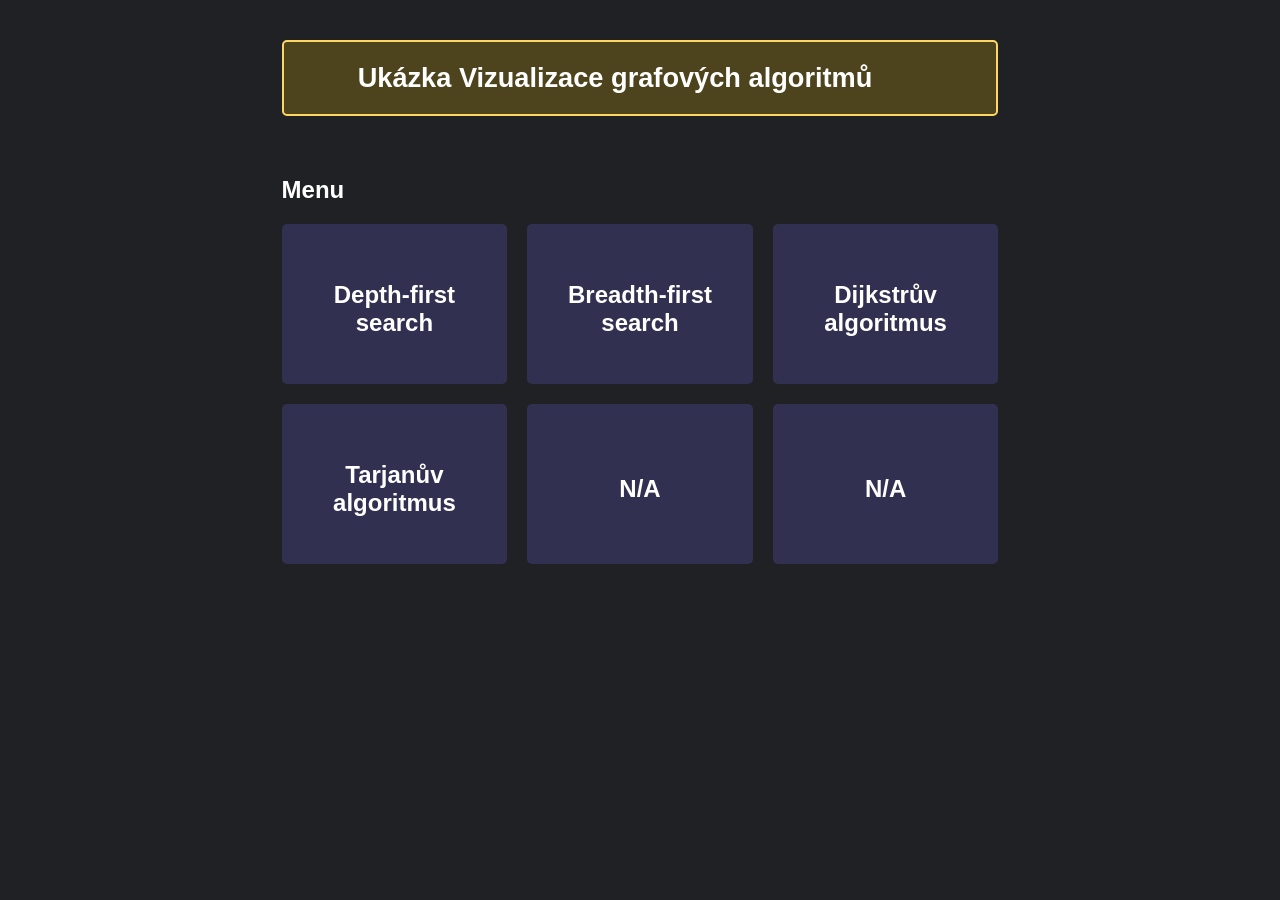
==== data/index.html @ fa5cc8e4 "Přidává Tarjanův algoritmus." ====
<!DOCTYPE html>
<html lang="en">
<head>
    <meta charset="utf-8">
    <title></title>
    <link rel="stylesheet" href="./assets/css/style.css">
    <link rel="stylesheet" href="./assets/css/mermaid.min.css">

    
    <script src="./assets/js/animation.js" defer></script>
    <script src="./assets/js/setup.js"></script>
    <script src="./assets/js/adjacency-list.js" defer></script>
    <script src="./assets/js/breadth-first-search-variant.js" defer></script>
    <script src="./assets/js/depth-first-search-variant.js" defer></script>
    <script src="./assets/js/dijkstra.js" defer></script>
    <script src="./assets/js/tarjan-algorithm.js" defer></script>
    <script src="./assets/js/canvas.js" defer></script>
    <script src="./assets/js/save-load-instance.js" defer></script>
    <script src="./assets/js/vis.js" defer></script>
    <script src="./assets/js/grid.js" defer></script>
    
    <script src="./lib/vis-network.min.js"></script>
    <script src="./lib/easeljs-NEXT.js"></script>
    <script src="./lib/gridjs.umd.js"></script>

</head>

<body onload = init();>
<div class = "header">
</div>

<div class="current-menu">
    <div class="details" style="width: 100%">
        <h2 style="text-align: center">Ukázka Vizualizace grafových algoritmů </h2>
    </div>
</div>

<div class="container">
    <div class="menu-container">
        
        <div class="navigation-container">
            <a><img src="assets/images/go-back-arrow.png" alt="Back to menu" style="width:42px;height:42px; margin-top: 15px; " id="back" class="back"></a>
            <a><img src="assets/images/load.png" alt="Load a graph from file" style="width:50px;height:50px; margin-top: 11px; float: right;" id="load" class="load"></a>
            <a><img src="assets/images/save.png" alt="Save this graph" style="width:42px;height:42px; margin-top: 15px; float: right; " id="save" class="save"></a>
        </div>
        <input type="file" id="file" accept=".json">
        <div id=result></div>
        <div class="menu-cards-container">
            <h2>Menu</h2>
            <ul class="menu-cards">
                <button class="menuOption" id="menuOption0">

                    <h2>Depth-first search</h2>

                </button>
                <button class="menuOption" id="menuOption1">

                    <h2>Breadth-first search</h2>

                </button>
                <button class="menuOption" id="menuOption2">

                    <h2>Dijkstrův algoritmus</h2>

                </button>
            </ul>
            <ul class="menu-cards">
                <button class="menuOption" id="menuOption3">

                    <h2>Tarjanův algoritmus</h2>

                </button>
                <button class="menuOption" id="menuOption4">

                    <h2>N/A</h2>

                </button>
                <button class="menuOption" id="menuOption5">

                    <h2>N/A</h2>

                </button>
            </ul>
        </div>
        <div id="map">
            <div class = canvas-container-hidden id="canvas-container0">
                <div class = canvas-container-row>
                    <div style = "float:left">
                        <div class="menu">
                            <div class="menu-tools">
                                <input type="image" style="z-index:2;  top:10%; left:10%" src="./assets/images/node.png" onclick="addNodeBtnClicked()"/>
                                <input type="image" style="z-index:2;  top:10%; left:10%" src="./assets/images/addedge.png" onclick="addEdgeBtnClicked()"/>
                                <input type="image" style="margin-left: 30px" src="./assets/images/removenode.png" onclick="removeNodeBtnClicked()"/>
                                <input type="image" style="z-index:2;  top:10%; left:10%" src="./assets/images/removeedge.png" onclick="removeEdgeBtnClicked()"/>
                            </div>
                            <div class="menu-settings">                           
                                <div class="settings-grid">
                                    <div class="cell1">
                                        <input type="checkbox" checked="checked" id="checkboxDirected" autocomplete="off">
                                    </div>
                                    <div class="cell2">
                                        <input type="checkbox" id="checkboxWeighted" autocomplete="off">
                                    </div>
                                    <div style="border-bottom: 1px solid #333;grid-column: span 2;"></div>
                                    <div class="cell3">Directed</div>
                                    <div class="cell4">Weighted</div>
                                </div>
                            </div>
                        </div>

                        <div id="editableTextCanvas0">
                        </div>
                    <canvas style="z-index:1" class="canvas" id="canvas0" width="960" height="400"></canvas>
                    </div>
                    <div id="sidebarCanvas0" class="sidebar">
                        <div id = "sidebarVisitedGridCanvas0" style = "width: 50%;"></div>
                        <div id = "sidebarParentGridCanvas0" style = "width: 50%;"></div>
                    </div>
                </div>
                <div class="simulation-container">
                    <a><img src="assets/images/restart.png" alt="Back to menu" style="width:45px;height:45px; margin-top: 7px; " id="restart" class="restart"></a>
                    <a><img src="assets/images/forward_icon.png" alt="Next step" style="width:50px;height:50px; margin-top: 7px; float: right; " id="stepforward" class="stepforward"></a>
                    <a><img src="assets/images/start_icon.png" alt="Start the simulation" style="width:50px;height:50px; margin-top: 7px; float: right;" id="start" class="start"></a>
                    <a><img src="assets/images/back_icon.png" alt="Load a graph from file" style="width:50px;height:50px; margin-top: 7px; float: right;" id="stepback" class="stepback"></a>
                    <input type="range" min="1" max="5" value="3" style="float: right; margin-top: 22px; margin-right: 20px;" oninput="setTimeInterval()" autocomplete="off" id="time-interval-slider-input" class="time-interval-slider-input" />
                    <a><img src="assets/images/play_auto_icon.png" alt="Start the simulation" style="width:50px;height:50px; margin-top: 7px; float: right;" id="play_auto" class="play_auto"></a>
                </div>

                <div id="visNetworkCanvas0" class="hidden"></div>

            </div>
            <div class = canvas-container-hidden id="canvas-container1">
                <div class = canvas-container-row>
                    <div style = "float:left">
                        <div class="menu">
                            <div class="menu-tools">
                                <input type="image" style="z-index:2;  top:10%; left:10%" src="./assets/images/node.png" onclick="addNodeBtnClicked()"/>
                                <input type="image" style="z-index:2;  top:10%; left:10%" src="./assets/images/addedge.png" onclick="addEdgeBtnClicked()"/>
                                <input type="image" style="margin-left: 30px" src="./assets/images/removenode.png" onclick="removeNodeBtnClicked()"/>
                                <input type="image" style="z-index:2;  top:10%; left:10%" src="./assets/images/removeedge.png" onclick="removeEdgeBtnClicked()"/>
                            </div>
                            <div class="menu-settings">                           
                                <div class="settings-grid">
                                    <div class="cell1">
                                        <input type="checkbox" checked="checked" id="checkboxDirected" autocomplete="off">
                                    </div>
                                    <div class="cell2">
                                        <input type="checkbox" id="checkboxWeighted" autocomplete="off">
                                    </div>
                                    <div style="border-bottom: 1px solid #333;grid-column: span 2;"></div>
                                    <div class="cell3">Directed</div>
                                    <div class="cell4">Weighted</div>
                                </div>
                            </div>
                        </div>

                        <div id="editableTextCanvas1">
                        </div>
                    <canvas style="z-index:1" class="canvas" id="canvas1" width="960" height="400"></canvas>
                    </div>
                    <div id="sidebarCanvas1" class="sidebar">
                        <div id = "sidebarVisitedGridCanvas1" style = "width: 50%;"></div>
                        <div id = "sidebarQueueGridCanvas1" style = "width: 50%;"></div>
                    </div>
                </div>
                <div class="simulation-container">
                    <a><img src="assets/images/restart.png" alt="Back to menu" style="width:45px;height:45px; margin-top: 7px; " id="restart" class="restart"></a>
                    <a><img src="assets/images/forward_icon.png" alt="Next step" style="width:50px;height:50px; margin-top: 7px; float: right; " id="stepforward" class="stepforward"></a>
                    <a><img src="assets/images/start_icon.png" alt="Start the simulation" style="width:50px;height:50px; margin-top: 7px; float: right;" id="start" class="start"></a>
                    <a><img src="assets/images/back_icon.png" alt="Load a graph from file" style="width:50px;height:50px; margin-top: 7px; float: right;" id="stepback" class="stepback"></a>
                    <input type="range" min="1" max="5" value="3" style="float: right; margin-top: 22px; margin-right: 20px;" oninput="setTimeInterval()" autocomplete="off" id="time-interval-slider-input" class="time-interval-slider-input" />
                    <a><img src="assets/images/play_auto_icon.png" alt="Start the simulation" style="width:50px;height:50px; margin-top: 7px; float: right;" id="play_auto" class="play_auto"></a>
                </div>

                <div id="visNetworkCanvas1" class="hidden"></div>
            </div>
            <div class = canvas-container-hidden id="canvas-container2">
                <div class = canvas-container-row>
                    <div style = "float:left">
                        <div class="menu">
                            <div class="menu-tools">
                                <input type="image" style="z-index:2;  top:10%; left:10%" src="./assets/images/node.png" onclick="addNodeBtnClicked()"/>
                                <input type="image" style="z-index:2;  top:10%; left:10%" src="./assets/images/addedge.png" onclick="addEdgeBtnClicked()"/>
                                <input type="image" style="margin-left: 30px" src="./assets/images/removenode.png" onclick="removeNodeBtnClicked()"/>
                                <input type="image" style="z-index:2;  top:10%; left:10%" src="./assets/images/removeedge.png" onclick="removeEdgeBtnClicked()"/>
                            </div>
                            <div class="menu-settings">                           
                                <div class="settings-grid">
                                    <div class="cell1">
                                        <input type="checkbox" checked="checked" id="checkboxDirected" autocomplete="off">
                                    </div>
                                    <div class="cell2">
                                        <input type="checkbox" checked="checked" id="checkboxWeighted" autocomplete="off">
                                    </div>
                                    <div style="border-bottom: 1px solid #333;grid-column: span 2;"></div>
                                    <div class="cell3">Directed</div>
                                    <div class="cell4">Weighted</div>
                                </div>
                            </div>
                        </div>

                        <div id="editableTextCanvas2">
                        </div>
                    <canvas style="z-index:1" class="canvas" id="canvas2" width="960" height="400"></canvas>
                    </div>
                    <div id="sidebarCanvas2" class="sidebar">
                        <div id = "sidebarDistanceGridCanvas2" style = "width: 50%;"></div>
                        <div id = "sidebarParentGridCanvas2" style = "width: 50%;"></div>
                    </div>
                </div>
                <div class="simulation-container">
                    <a><img src="assets/images/restart.png" alt="Back to menu" style="width:45px;height:45px; margin-top: 7px; " id="restart" class="restart"></a>
                    <a><img src="assets/images/forward_icon.png" alt="Next step" style="width:50px;height:50px; margin-top: 7px; float: right; " id="stepforward" class="stepforward"></a>
                    <a><img src="assets/images/start_icon.png" alt="Start the simulation" style="width:50px;height:50px; margin-top: 7px; float: right;" id="start" class="start"></a>
                    <a><img src="assets/images/back_icon.png" alt="Load a graph from file" style="width:50px;height:50px; margin-top: 7px; float: right;" id="stepback" class="stepback"></a>
                    <input type="range" min="1" max="5" value="3" style="float: right; margin-top: 22px; margin-right: 20px;" oninput="setTimeInterval()" autocomplete="off" id="time-interval-slider-input" class="time-interval-slider-input" />
                    <a><img src="assets/images/play_auto_icon.png" alt="Start the simulation" style="width:50px;height:50px; margin-top: 7px; float: right;" id="play_auto" class="play_auto"></a>
                </div>

                <div id="visNetworkCanvas2" class="hidden"></div>
            </div>
            <div class = canvas-container-hidden id="canvas-container3">
                <div class = canvas-container-row>
                    <div style = "float:left">
                        <div class="menu">
                            <div class="menu-tools">
                                <input type="image" style="z-index:2;  top:10%; left:10%" src="./assets/images/node.png" onclick="addNodeBtnClicked()"/>
                                <input type="image" style="z-index:2;  top:10%; left:10%" src="./assets/images/addedge.png" onclick="addEdgeBtnClicked()"/>
                                <input type="image" style="margin-left: 30px" src="./assets/images/removenode.png" onclick="removeNodeBtnClicked()"/>
                                <input type="image" style="z-index:2;  top:10%; left:10%" src="./assets/images/removeedge.png" onclick="removeEdgeBtnClicked()"/>
                            </div>
                            <div class="menu-settings">                           
                                <div class="settings-grid">
                                    <div class="cell1">
                                        <input type="checkbox" checked="checked" id="checkboxDirected" autocomplete="off">
                                    </div>
                                    <div class="cell2">
                                        <input type="checkbox" checked="checked" id="checkboxWeighted" autocomplete="off">
                                    </div>
                                    <div style="border-bottom: 1px solid #333;grid-column: span 2;"></div>
                                    <div class="cell3">Directed</div>
                                    <div class="cell4">Weighted</div>
                                </div>
                            </div>
                        </div>

                        <div id="editableTextCanvas3">
                        </div>
                    <canvas style="z-index:1" class="canvas" id="canvas3" width="960" height="400"></canvas>
                    </div>
                    <div id="sidebarCanvas3" class="sidebar">
                        <div id = "sidebarVisitedGridCanvas3" style = "width: 50%;"></div>
                        <div id = "sidebarParentGridCanvas3" style = "width: 50%;"></div>
                        <div id = "sidebarStackGridCanvas3" style = "width: 50%;"></div>
                        <div id = "sidebarSCCGridCanvas3" style = "width: 50%;"></div>
                    </div>
                </div>
                <div class="simulation-container">
                    <a><img src="assets/images/restart.png" alt="Back to menu" style="width:45px;height:45px; margin-top: 7px; " id="restart" class="restart"></a>
                    <a><img src="assets/images/forward_icon.png" alt="Next step" style="width:50px;height:50px; margin-top: 7px; float: right; " id="stepforward" class="stepforward"></a>
                    <a><img src="assets/images/start_icon.png" alt="Start the simulation" style="width:50px;height:50px; margin-top: 7px; float: right;" id="start" class="start"></a>
                    <a><img src="assets/images/back_icon.png" alt="Load a graph from file" style="width:50px;height:50px; margin-top: 7px; float: right;" id="stepback" class="stepback"></a>
                    <input type="range" min="1" max="5" value="3" style="float: right; margin-top: 22px; margin-right: 20px;" oninput="setTimeInterval()" autocomplete="off" id="time-interval-slider-input" class="time-interval-slider-input" />
                    <a><img src="assets/images/play_auto_icon.png" alt="Start the simulation" style="width:50px;height:50px; margin-top: 7px; float: right;" id="play_auto" class="play_auto"></a>
                </div>

                <div id="visNetworkCanvas3" class="hidden"></div>
            </div>
            <div class = canvas-container-hidden id="canvas-container4">
                <div class = canvas-container-row>
                    <div style = "float:left">
                        <div class="menu">
                            <div class="menu-tools">
                                <input type="image" style="z-index:2;  top:10%; left:10%" src="./assets/images/node.png" onclick="addNodeBtnClicked()"/>
                                <input type="image" style="z-index:2;  top:10%; left:10%" src="./assets/images/addedge.png" onclick="addEdgeBtnClicked()"/>
                                <input type="image" style="margin-left: 30px" src="./assets/images/removenode.png" onclick="removeNodeBtnClicked()"/>
                                <input type="image" style="z-index:2;  top:10%; left:10%" src="./assets/images/removeedge.png" onclick="removeEdgeBtnClicked()"/>
                            </div>
                            <div class="menu-settings">                           
                                <div class="settings-grid">
                                    <div class="cell1">
                                        <input type="checkbox" checked="checked" id="checkboxDirected" autocomplete="off">
                                    </div>
                                    <div class="cell2">
                                        <input type="checkbox" checked="checked" id="checkboxWeighted" autocomplete="off">
                                    </div>
                                    <div style="border-bottom: 1px solid #333;grid-column: span 2;"></div>
                                    <div class="cell3">Directed</div>
                                    <div class="cell4">Weighted</div>
                                </div>
                            </div>
                        </div>

                        <div id="editableTextCanvas4">
                        </div>
                    <canvas style="z-index:1" class="canvas" id="canvas4" width="960" height="400"></canvas>
                    </div>
                    <div id="sidebarCanvas4" class="sidebar"></div>
                </div>
                <div class="simulation-container">
                    <a><img src="assets/images/restart.png" alt="Back to menu" style="width:45px;height:45px; margin-top: 7px; " id="restart" class="restart"></a>
                    <a><img src="assets/images/forward_icon.png" alt="Next step" style="width:50px;height:50px; margin-top: 7px; float: right; " id="stepforward" class="stepforward"></a>
                    <a><img src="assets/images/start_icon.png" alt="Start the simulation" style="width:50px;height:50px; margin-top: 7px; float: right;" id="start" class="start"></a>
                    <a><img src="assets/images/back_icon.png" alt="Load a graph from file" style="width:50px;height:50px; margin-top: 7px; float: right;" id="stepback" class="stepback"></a>
                    <input type="range" min="1" max="5" value="3" style="float: right; margin-top: 22px; margin-right: 20px;" oninput="setTimeInterval()" autocomplete="off" id="time-interval-slider-input" class="time-interval-slider-input" />
                    <a><img src="assets/images/play_auto_icon.png" alt="Start the simulation" style="width:50px;height:50px; margin-top: 7px; float: right;" id="play_auto" class="play_auto"></a>
                </div>

                <div id="visNetworkCanvas4" class="hidden"></div>
            </div>
            <div class = canvas-container-hidden id="canvas-container5">
                <div class = canvas-container-row>
                    <div style = "float:left">
                        <div class="menu">
                            <div class="menu-tools">
                                <input type="image" style="z-index:2;  top:10%; left:10%" src="./assets/images/node.png" onclick="addNodeBtnClicked()"/>
                                <input type="image" style="z-index:2;  top:10%; left:10%" src="./assets/images/addedge.png" onclick="addEdgeBtnClicked()"/>
                                <input type="image" style="margin-left: 30px" src="./assets/images/removenode.png" onclick="removeNodeBtnClicked()"/>
                                <input type="image" style="z-index:2;  top:10%; left:10%" src="./assets/images/removeedge.png" onclick="removeEdgeBtnClicked()"/>
                            </div>
                            <div class="menu-settings">                           
                                <div class="settings-grid">
                                    <div class="cell1">
                                        <input type="checkbox" checked="checked" id="checkboxDirected" autocomplete="off">
                                    </div>
                                    <div class="cell2">
                                        <input type="checkbox" checked="checked" id="checkboxWeighted" autocomplete="off">
                                    </div>
                                    <div style="border-bottom: 1px solid #333;grid-column: span 2;"></div>
                                    <div class="cell3">Directed</div>
                                    <div class="cell4">Weighted</div>
                                </div>
                            </div>
                        </div>

                        <div id="editableTextCanvas5">
                        </div>
                    <canvas style="z-index:1" class="canvas" id="canvas5" width="960" height="400"></canvas>
                    </div>
                    <div id="sidebarCanvas5" class="sidebar"></div>
                </div>
                <div class="simulation-container">
                    <a><img src="assets/images/restart.png" alt="Back to menu" style="width:45px;height:45px; margin-top: 7px; " id="restart" class="restart"></a>
                    <a><img src="assets/images/forward_icon.png" alt="Next step" style="width:50px;height:50px; margin-top: 7px; float: right; " id="stepforward" class="stepforward"></a>
                    <a><img src="assets/images/start_icon.png" alt="Start the simulation" style="width:50px;height:50px; margin-top: 7px; float: right;" id="start" class="start"></a>
                    <a><img src="assets/images/back_icon.png" alt="Load a graph from file" style="width:50px;height:50px; margin-top: 7px; float: right;" id="stepback" class="stepback"></a>
                    <input type="range" min="1" max="5" value="3" style="float: right; margin-top: 22px; margin-right: 20px;" oninput="setTimeInterval()" autocomplete="off" id="time-interval-slider-input" class="time-interval-slider-input" />
                    <a><img src="assets/images/play_auto_icon.png" alt="Start the simulation" style="width:50px;height:50px; margin-top: 7px; float: right;" id="play_auto" class="play_auto"></a>
                </div>

                <div id="visNetworkCanvas5" class="hidden"></div>

            </div>
            
        </div>
        
    
        
    </div>
</div>

</div>

</body>
</html>
---- data/assets/css/style.css ----
* {
  margin: 0;
  padding: 0;
  box-sizing: border-box;
  font-family: -apple-system,BlinkMacSystemFont,Segoe UI,Roboto,Oxygen,Ubuntu,Cantarell,Fira Sans,Droid Sans,Helvetica Neue,sans-serif;
}
body {
  background: #202124;
}

.menu-container {
  width: 100%;
}
.current-menu {
  background: #4d431d;
  border-radius: 5px;
  padding: 20px 70px 20px 20px;
  display: flex;
  justify-content: space-between;
  border: #fdd663 solid 2px;
  color: #fff;
  margin-left: 22%;
  margin-right: 22%;
}
.current-menu .icon {
  text-align: center;
}
.current-menu .icon img {
  max-width: 130px;
}
.current-menu .icon h6 {
  margin-top: -10px;
  text-transform: capitalize;
}
.current-menu h2 {
  font-weight: 700;
  font-size: 1.7rem;
}
.menu-container h6 {
  margin-top: 12px;
  font-size: 1rem;
  font-weight: 500;
}
.menu-cards-container h2 {
  margin: 20px 0;
  font-size: 1.5rem;
  color: white;
  padding-top: 10px;
}
.menu-cards-container .menu-cards {
  display: flex;
  gap: 20px;
  margin-bottom: 20px;
}
.menu-cards .card {
  color: #fff;
  list-style: none;
  width: calc(100% / 3);
  background: #313050;
  border-radius: 5px;
}

.menu-cards .menuOption {
  color: #fff;
  padding: 20px 16px;
  list-style: none;
  width: calc(100% / 3);
  background: #313050;
  border-radius: 5px;
  border:none;
  height: 160px;
}

.menu-cards :hover {
  background: #373657;
}

.menu-cards .card img {
  max-width: 7rgb(62, 61, 96);
  margin-bottom: -10px;
}

.menu-cards .card h3 {
  font-size: 20px;
}

.header {
	/* background: #313050; */
	font-size: 1.75rem;
	text-align: center;
	padding: 20px 0;
	color: #fff;
}

.container {
  display: flex;
  gap: 35px;
  padding: 30px;
  padding-left: 22%;
  padding-right: 22%;
}

.search-bar
{
  width: 100%;
  margin: 0;
  display: flex;
  justify-content: center;
  align-items: center;
}
.search-bar .city-input
{
  padding: 5px 6px;
  border: 0;
  border-radius: 20px;
  background: hsla(0,0%,100%,.2);
  text-align: center;
}

.search-bar .search-btn
{
  padding: 5px 6px;
  border: 0;
  border-radius: 20px;
  background: hsla(0,0%,100%,.2);
  text-align: center;
  margin-left: 5px;
}

.search-bar .search-btn:hover
{
  background: #fdd663;
}

#map
{

  margin-top: 5px;
}

#bg
{
  width:100%;
  height:500px;
}

.visuallyhidden {
  position: absolute;

  width: 1px;
  height: 1px;
  margin: -1px;
  border: 0;
  padding: 0;

  clip: rect(0 0 0 0);
  overflow: hidden;
}

.canvas-container-hidden {
  position: absolute;

  width: 1px;
  height: 1px;
  margin: -1px;
  border: 0;
  padding: 0;

  clip: rect(0 0 0 0);
  overflow: hidden;
}

.canvas-container-visible
{
  width:100%;
  height:100%;
  display: flex;
  flex-direction: column;
}

.canvas
{
  width:960px;
  height:400px;
  background: white;
}

.menu
{
  background: white;
  width:960px;
  margin-bottom: 7px;
  display: inline-flex;
}

div[contenteditable] {
  outline: none;
}

body.embedded header {
  display: none;
}

body.embedded {
  margin: 0;
}

#editableTextCanvas0, #editableTextCanvas1, #editableTextCanvas2, #editableTextCanvas3, #editableTextCanvas4, #editableTextCanvas5
{
  padding: 0;
  background-color: #eaebee;
  font-family: Arial, Verdana, sans-serif;
  font-size: 14px;
  font-weight: normal;
  color: #333;
  line-height: 1.4em;
}

.back
{
  position: absolute;

  width: 1px;
  height: 1px;
  margin: -1px;
  border: 0;
  padding: 0;
  clip: rect(0 0 0 0);
  overflow: hidden;
}

.save
{
  position: absolute;

  width: 1px;
  height: 1px;
  margin: -1px;
  border: 0;
  padding: 0;
  clip: rect(0 0 0 0);
  overflow: hidden;
}

.load{
  position: absolute;

  width: 1px;
  height: 1px;
  margin: -1px;
  border: 0;
  padding: 0;
  clip: rect(0 0 0 0);
  overflow: hidden;
}

#file{
  display: none;
}

.navigation-container {
	width: 960px;
	margin-top: 8px;
	background: white;
	padding-left: 5px;
}

.simulation-container {
	width: 960px;
	margin-top: 4px;
	background: white;
	padding-left: 4px;
}

.start
{
  /*position: absolute;

  width: 1px;
  height: 1px;
  margin: -1px;
  border: 0;
  padding: 0;
  clip: rect(0 0 0 0);
  overflow: hidden;*/
}

.stepback{
  /*position: absolute;

  width: 1px;
  height: 1px;
  margin: -1px;
  border: 0;
  padding: 0;
  clip: rect(0 0 0 0);
  overflow: hidden;*/
}

.stepforward{
  /*position: absolute;

  width: 1px;
  height: 1px;
  margin: -1px;
  border: 0;
  padding: 0;
  clip: rect(0 0 0 0);
  overflow: hidden;*/
}

.restart{
  /*position: absolute;

  width: 1px;
  height: 1px;
  margin: -1px;
  border: 0;
  padding: 0;
  clip: rect(0 0 0 0);
  overflow: hidden;*/
}

.sidebar {
	width: 100%;
	/*background: white;*/
  height:100%;
	margin-left: 20px;
  display:flex;
  /*min-height: 490px;*/
  max-height: 490px;
}


.settings-grid {
  display: grid;
  gap: 8px;
  margin-right: 12px;
  text-align: right;
  column-gap: 20px;
}
  

.cell2 {
  grid-column-start: 1;
  grid-row-start: 3;
}

.cell3 {
  grid-column-start: 2;
  grid-row-start: 1;
}

.cell4 {
  grid-row-start: 3;
}

.menu-tools{
 float:left;
}

.menu-settings{
  /*! float:right; */
  margin-left: auto;
  align-items: center;
  display: inherit;
  box-shadow: -1px 0 0 #000;
  padding-left: 20px;
 }

 .canvas-container-row{
  width:100%;
  display:flex;
  flex-direction: row;
 }

.visNetwork{
  margin-top: 8px;
  width: 960px;
  height: 400px;
  background-color: white;
}

.hidden{
  display:none;
}
---- data/assets/css/mermaid.min.css ----
.gridjs-footer button,.gridjs-head button{background-color:transparent;background-image:none;border:none;cursor:pointer;margin:0;outline:none;padding:0}.gridjs-temp{position:relative}.gridjs-head{margin-bottom:5px;padding:5px 1px;width:100%}.gridjs-head:after{clear:both;content:"";display:block}.gridjs-head:empty{border:none;padding:0}.gridjs-container{color:#000;display:inline-block;overflow:hidden;padding:2px;position:relative;z-index:0}.gridjs-footer{background-color:#fff;border-bottom-width:1px;border-color:#e5e7eb;border-radius:0 0 8px 8px;border-top:1px solid #e5e7eb;box-shadow:0 1px 3px 0 rgba(0,0,0,.1),0 1px 2px 0 rgba(0,0,0,.26);display:block;padding:12px 24px;position:relative;width:100%;z-index:5}.gridjs-footer:empty{border:none;padding:0}input.gridjs-input{-webkit-appearance:none;-moz-appearance:none;appearance:none;background-color:#fff;border:1px solid #d2d6dc;border-radius:5px;font-size:14px;line-height:1.45;outline:none;padding:10px 13px}input.gridjs-input:focus{border-color:#9bc2f7;box-shadow:0 0 0 3px rgba(149,189,243,.5)}.gridjs-pagination{color:#3d4044}.gridjs-pagination:after{clear:both;content:"";display:block}.gridjs-pagination .gridjs-summary{float:left;margin-top:5px}.gridjs-pagination .gridjs-pages{float:right}.gridjs-pagination .gridjs-pages button{background-color:#fff;border:1px solid #d2d6dc;border-right:none;outline:none;padding:5px 14px;-webkit-user-select:none;-moz-user-select:none;user-select:none}.gridjs-pagination .gridjs-pages button:focus{border-right:1px solid #d2d6dc;box-shadow:0 0 0 2px rgba(149,189,243,.5);margin-right:-1px;position:relative}.gridjs-pagination .gridjs-pages button:hover{background-color:#f7f7f7;color:#3c4257;outline:none}.gridjs-pagination .gridjs-pages button:disabled,.gridjs-pagination .gridjs-pages button:hover:disabled,.gridjs-pagination .gridjs-pages button[disabled]{background-color:#fff;color:#6b7280;cursor:default}.gridjs-pagination .gridjs-pages button.gridjs-spread{background-color:#fff;box-shadow:none;cursor:default}.gridjs-pagination .gridjs-pages button.gridjs-currentPage{background-color:#f7f7f7;font-weight:700}.gridjs-pagination .gridjs-pages button:last-child{border-bottom-right-radius:6px;border-right:1px solid #d2d6dc;border-top-right-radius:6px}.gridjs-pagination .gridjs-pages button:first-child{border-bottom-left-radius:6px;border-top-left-radius:6px}.gridjs-pagination .gridjs-pages button:last-child:focus{margin-right:0}button.gridjs-sort{background-color:transparent;background-position-x:center;background-repeat:no-repeat;background-size:contain;border:none;cursor:pointer;float:right;height:24px;margin:0;outline:none;padding:0;width:13px}button.gridjs-sort-neutral{background-image:url("[data-uri]");background-position-y:center;opacity:.3}button.gridjs-sort-asc{background-image:url("[data-uri]");background-position-y:35%;background-size:10px}button.gridjs-sort-desc{background-image:url("[data-uri]");background-position-y:65%;background-size:10px}button.gridjs-sort:focus{outline:none}table.gridjs-table{border-collapse:collapse;display:table;margin:0;max-width:100%;overflow:auto;padding:0;table-layout:fixed;text-align:left;width:100%}.gridjs-tbody,td.gridjs-td{background-color:#fff}td.gridjs-td{border:1px solid #e5e7eb;box-sizing:content-box;padding:12px 24px}td.gridjs-td:first-child{border-left:none}td.gridjs-td:last-child{border-right:none}td.gridjs-message{text-align:center}th.gridjs-th{background-color:#f9fafb;border:1px solid #e5e7eb;border-top:none;box-sizing:border-box;color:#6b7280;outline:none;padding:14px 24px;position:relative;-webkit-user-select:none;-moz-user-select:none;user-select:none;vertical-align:middle;white-space:nowrap}th.gridjs-th .gridjs-th-content{float:left;overflow:hidden;text-overflow:ellipsis;width:100%}th.gridjs-th-sort{cursor:pointer}th.gridjs-th-sort .gridjs-th-content{width:calc(100% - 15px)}th.gridjs-th-sort:focus,th.gridjs-th-sort:hover{background-color:#e5e7eb}th.gridjs-th-fixed{box-shadow:0 1px 0 0 #e5e7eb;position:sticky}@supports (-moz-appearance:none){th.gridjs-th-fixed{box-shadow:0 0 0 1px #e5e7eb}}th.gridjs-th:first-child{border-left:none}th.gridjs-th:last-child{border-right:none}.gridjs-tr{border:none}.gridjs-tr-selected td{background-color:#ebf5ff}.gridjs-tr:last-child td{border-bottom:0}.gridjs *,.gridjs :after,.gridjs :before{box-sizing:border-box}.gridjs-wrapper{-webkit-font-smoothing:antialiased;-moz-osx-font-smoothing:grayscale;border-color:#e5e7eb;border-radius:8px 8px 0 0;border-top-width:1px;box-shadow:0 1px 3px 0 rgba(0,0,0,.1),0 1px 2px 0 rgba(0,0,0,.26);display:block;overflow:auto;position:relative;width:100%;z-index:1}.gridjs-wrapper:nth-last-of-type(2){border-bottom-width:1px;border-radius:8px}.gridjs-search{float:left}.gridjs-search-input{width:250px}.gridjs-loading-bar{background-color:#fff;opacity:.5;z-index:10}.gridjs-loading-bar,.gridjs-loading-bar:after{bottom:0;left:0;position:absolute;right:0;top:0}.gridjs-loading-bar:after{animation:shimmer 2s infinite;background-image:linear-gradient(90deg,hsla(0,0%,80%,0),hsla(0,0%,80%,.2) 20%,hsla(0,0%,80%,.5) 60%,hsla(0,0%,80%,0));content:"";transform:translateX(-100%)}@keyframes shimmer{to{transform:translateX(100%)}}.gridjs-td .gridjs-checkbox{cursor:pointer;display:block;margin:auto}.gridjs-resizable{bottom:0;position:absolute;right:0;top:0;width:5px}.gridjs-resizable:hover{background-color:#9bc2f7;cursor:ew-resize}
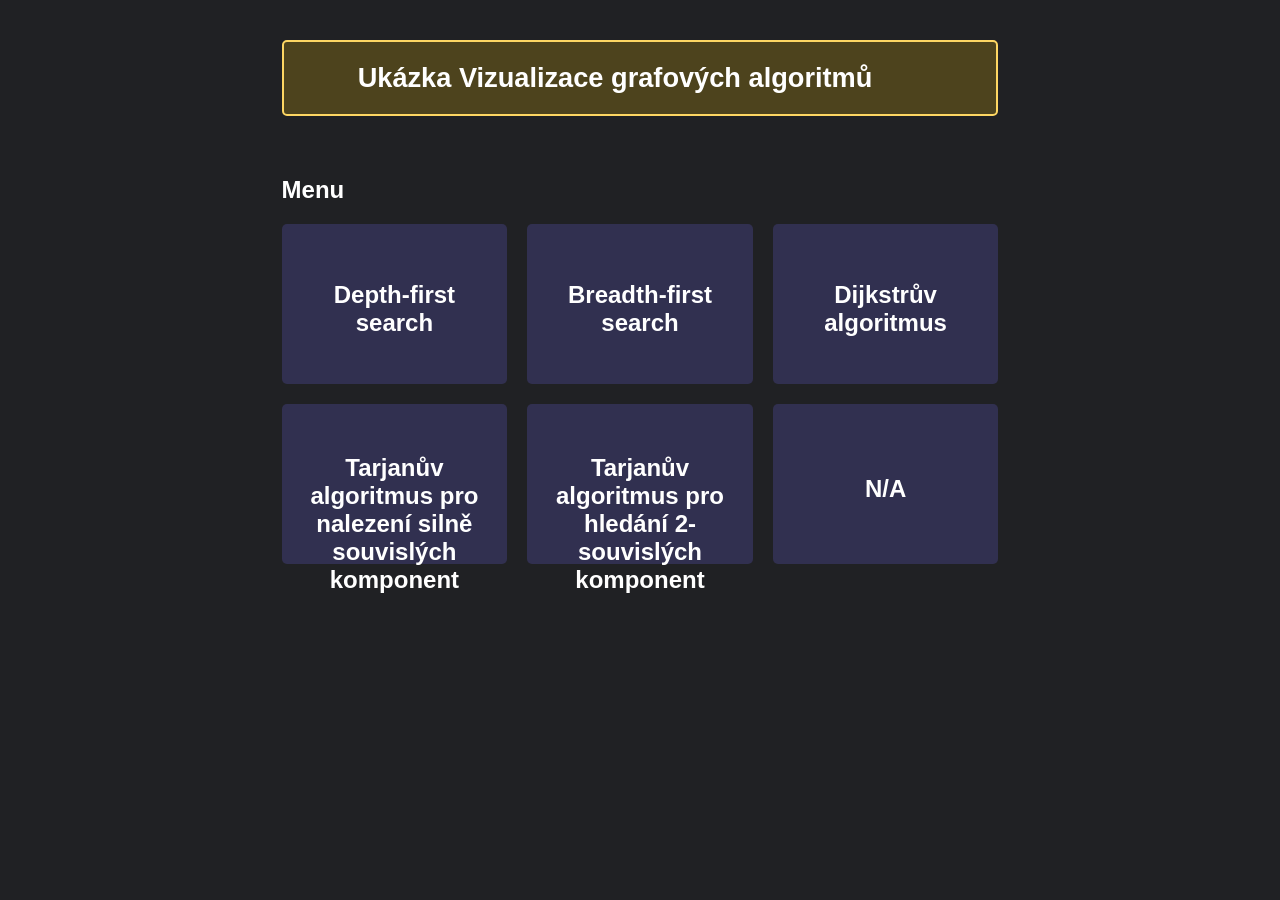
==== commit e513c6a2: "Přidává znázornění artikulací u hledání biconnected komponent." ====
--- a/data/index.html
+++ b/data/index.html
@@ -14,6 +14,7 @@
     <script src="./assets/js/depth-first-search-variant.js" defer></script>
     <script src="./assets/js/dijkstra.js" defer></script>
     <script src="./assets/js/tarjan-algorithm.js" defer></script>
+    <script src="./assets/js/biconnectivity.js" defer></script>
     <script src="./assets/js/canvas.js" defer></script>
     <script src="./assets/js/save-load-instance.js" defer></script>
     <script src="./assets/js/vis.js" defer></script>
@@ -67,12 +68,12 @@
             <ul class="menu-cards">
                 <button class="menuOption" id="menuOption3">
 
-                    <h2>Tarjanův algoritmus</h2>
+                    <h2>Tarjanův algoritmus pro nalezení silně souvislých komponent</h2>
 
                 </button>
                 <button class="menuOption" id="menuOption4">
 
-                    <h2>N/A</h2>
+                    <h2>Tarjanův algoritmus pro hledání 2-souvislých komponent</h2>
 
                 </button>
                 <button class="menuOption" id="menuOption5">
@@ -279,10 +280,10 @@
                             <div class="menu-settings">                           
                                 <div class="settings-grid">
                                     <div class="cell1">
-                                        <input type="checkbox" checked="checked" id="checkboxDirected" autocomplete="off">
-                                    </div>
-                                    <div class="cell2">
-                                        <input type="checkbox" checked="checked" id="checkboxWeighted" autocomplete="off">
+                                        <input type="checkbox"  id="checkboxDirected" autocomplete="off">
+                                    </div>
+                                    <div class="cell2">
+                                        <input type="checkbox"  id="checkboxWeighted" autocomplete="off">
                                     </div>
                                     <div style="border-bottom: 1px solid #333;grid-column: span 2;"></div>
                                     <div class="cell3">Directed</div>
@@ -295,7 +296,9 @@
                         </div>
                     <canvas style="z-index:1" class="canvas" id="canvas4" width="960" height="400"></canvas>
                     </div>
-                    <div id="sidebarCanvas4" class="sidebar"></div>
+                    <div id="sidebarCanvas4" class="sidebar">
+                        <div id = "sidebarComponentsGridCanvas4" style = "width: 50%;"></div>
+                    </div>
                 </div>
                 <div class="simulation-container">
                     <a><img src="assets/images/restart.png" alt="Back to menu" style="width:45px;height:45px; margin-top: 7px; " id="restart" class="restart"></a>
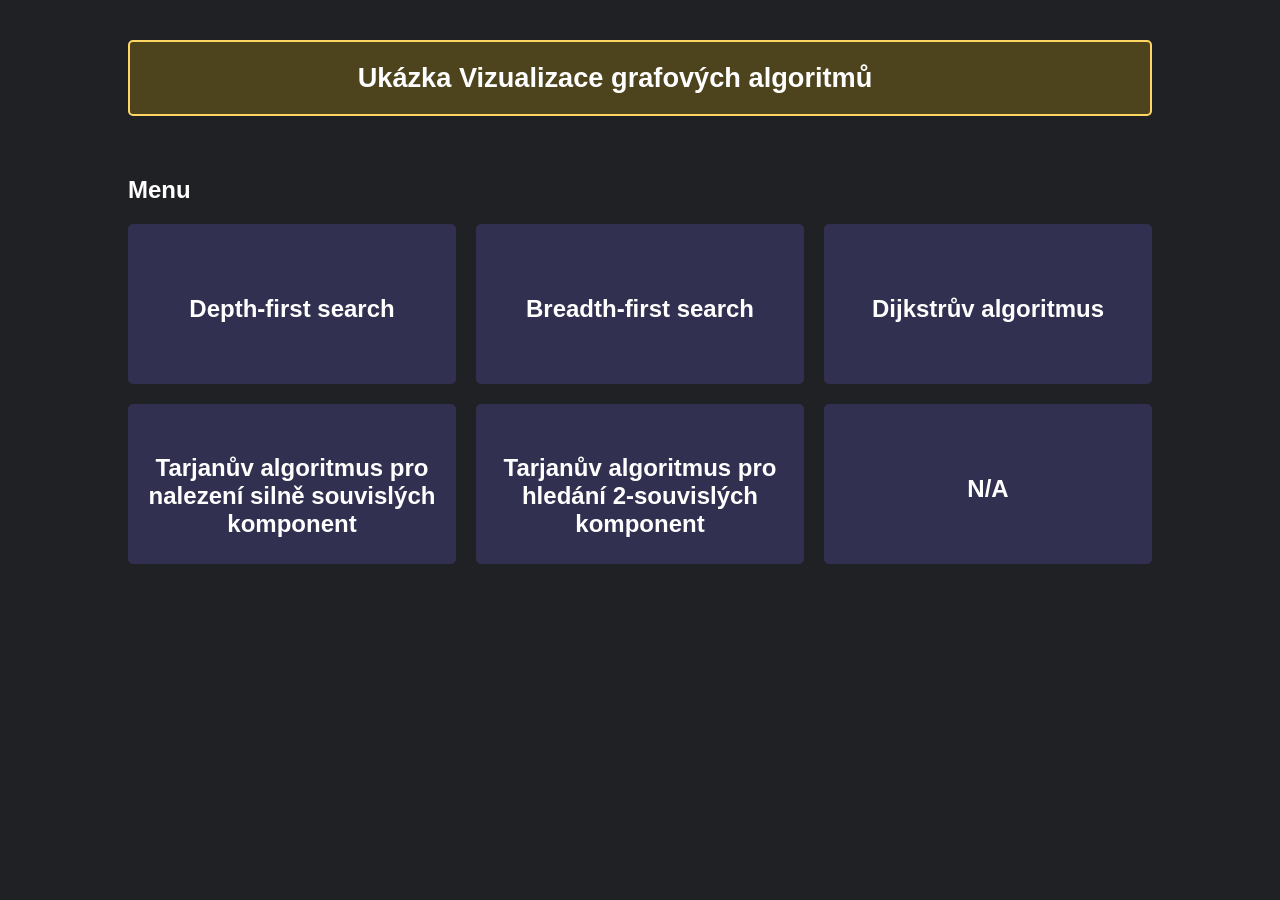
==== commit 68e1cfc1: "Zvětšuje canvas." ====
--- a/data/index.html
+++ b/data/index.html
@@ -10,8 +10,8 @@
     <script src="./assets/js/animation.js" defer></script>
     <script src="./assets/js/setup.js"></script>
     <script src="./assets/js/adjacency-list.js" defer></script>
-    <script src="./assets/js/breadth-first-search-variant.js" defer></script>
-    <script src="./assets/js/depth-first-search-variant.js" defer></script>
+    <script src="./assets/js/breadth-first-search.js" defer></script>
+    <script src="./assets/js/depth-first-search.js" defer></script>
     <script src="./assets/js/dijkstra.js" defer></script>
     <script src="./assets/js/tarjan-algorithm.js" defer></script>
     <script src="./assets/js/biconnectivity.js" defer></script>
@@ -100,7 +100,7 @@
                                         <input type="checkbox" checked="checked" id="checkboxDirected" autocomplete="off">
                                     </div>
                                     <div class="cell2">
-                                        <input type="checkbox" id="checkboxWeighted" autocomplete="off">
+                                        <input type="checkbox" id="checkboxWeighted" autocomplete="off" disabled = true>
                                     </div>
                                     <div style="border-bottom: 1px solid #333;grid-column: span 2;"></div>
                                     <div class="cell3">Directed</div>
@@ -111,7 +111,7 @@
 
                         <div id="editableTextCanvas0">
                         </div>
-                    <canvas style="z-index:1" class="canvas" id="canvas0" width="960" height="400"></canvas>
+                    <canvas style="z-index:1" class="canvas" id="canvas0" width="1200" height="600"></canvas>
                     </div>
                     <div id="sidebarCanvas0" class="sidebar">
                         <div id = "sidebarVisitedGridCanvas0" style = "width: 50%;"></div>
@@ -157,7 +157,7 @@
 
                         <div id="editableTextCanvas1">
                         </div>
-                    <canvas style="z-index:1" class="canvas" id="canvas1" width="960" height="400"></canvas>
+                    <canvas style="z-index:1" class="canvas" id="canvas1" width="1200" height="600"></canvas>
                     </div>
                     <div id="sidebarCanvas1" class="sidebar">
                         <div id = "sidebarVisitedGridCanvas1" style = "width: 50%;"></div>
@@ -202,7 +202,7 @@
 
                         <div id="editableTextCanvas2">
                         </div>
-                    <canvas style="z-index:1" class="canvas" id="canvas2" width="960" height="400"></canvas>
+                    <canvas style="z-index:1" class="canvas" id="canvas2" width="1200" height="600"></canvas>
                     </div>
                     <div id="sidebarCanvas2" class="sidebar">
                         <div id = "sidebarDistanceGridCanvas2" style = "width: 50%;"></div>
@@ -233,10 +233,10 @@
                             <div class="menu-settings">                           
                                 <div class="settings-grid">
                                     <div class="cell1">
-                                        <input type="checkbox" checked="checked" id="checkboxDirected" autocomplete="off">
-                                    </div>
-                                    <div class="cell2">
-                                        <input type="checkbox" checked="checked" id="checkboxWeighted" autocomplete="off">
+                                        <input type="checkbox" checked="checked" id="checkboxDirected" autocomplete="off" disabled = true>
+                                    </div>
+                                    <div class="cell2">
+                                        <input type="checkbox" id="checkboxWeighted" autocomplete="off" disabled = true>
                                     </div>
                                     <div style="border-bottom: 1px solid #333;grid-column: span 2;"></div>
                                     <div class="cell3">Directed</div>
@@ -247,7 +247,7 @@
 
                         <div id="editableTextCanvas3">
                         </div>
-                    <canvas style="z-index:1" class="canvas" id="canvas3" width="960" height="400"></canvas>
+                    <canvas style="z-index:1" class="canvas" id="canvas3" width="1200" height="600"></canvas>
                     </div>
                     <div id="sidebarCanvas3" class="sidebar">
                         <div id = "sidebarVisitedGridCanvas3" style = "width: 50%;"></div>
@@ -280,10 +280,10 @@
                             <div class="menu-settings">                           
                                 <div class="settings-grid">
                                     <div class="cell1">
-                                        <input type="checkbox"  id="checkboxDirected" autocomplete="off">
-                                    </div>
-                                    <div class="cell2">
-                                        <input type="checkbox"  id="checkboxWeighted" autocomplete="off">
+                                        <input type="checkbox"  id="checkboxDirected" autocomplete="off" disabled = true>
+                                    </div>
+                                    <div class="cell2">
+                                        <input type="checkbox"  id="checkboxWeighted" autocomplete="off" disabled = true>
                                     </div>
                                     <div style="border-bottom: 1px solid #333;grid-column: span 2;"></div>
                                     <div class="cell3">Directed</div>
@@ -294,7 +294,7 @@
 
                         <div id="editableTextCanvas4">
                         </div>
-                    <canvas style="z-index:1" class="canvas" id="canvas4" width="960" height="400"></canvas>
+                    <canvas style="z-index:1" class="canvas" id="canvas4" width="1200" height="600"></canvas>
                     </div>
                     <div id="sidebarCanvas4" class="sidebar">
                         <div id = "sidebarComponentsGridCanvas4" style = "width: 50%;"></div>
@@ -338,7 +338,7 @@
 
                         <div id="editableTextCanvas5">
                         </div>
-                    <canvas style="z-index:1" class="canvas" id="canvas5" width="960" height="400"></canvas>
+                    <canvas style="z-index:1" class="canvas" id="canvas5" width="1200" height="600"></canvas>
                     </div>
                     <div id="sidebarCanvas5" class="sidebar"></div>
                 </div>
--- a/data/assets/css/style.css
+++ b/data/assets/css/style.css
@@ -19,8 +19,8 @@
   justify-content: space-between;
   border: #fdd663 solid 2px;
   color: #fff;
-  margin-left: 22%;
-  margin-right: 22%;
+  margin-left: 10%;
+  margin-right: 10%;
 }
 .current-menu .icon {
   text-align: center;
@@ -96,8 +96,8 @@
   display: flex;
   gap: 35px;
   padding: 30px;
-  padding-left: 22%;
-  padding-right: 22%;
+  padding-left: 10%;
+  padding-right: 10%;
 }
 
 .search-bar
@@ -180,15 +180,15 @@
 
 .canvas
 {
-  width:960px;
-  height:400px;
+  /*width:1200px;
+  height:400px;*/
   background: white;
 }
 
 .menu
 {
   background: white;
-  width:960px;
+  width:1200px;
   margin-bottom: 7px;
   display: inline-flex;
 }
@@ -259,14 +259,14 @@
 }
 
 .navigation-container {
-	width: 960px;
+	width: 1200px;
 	margin-top: 8px;
 	background: white;
 	padding-left: 5px;
 }
 
 .simulation-container {
-	width: 960px;
+	width: 1200px;
 	margin-top: 4px;
 	background: white;
 	padding-left: 4px;
@@ -376,8 +376,8 @@
 
 .visNetwork{
   margin-top: 8px;
-  width: 960px;
-  height: 400px;
+  width: 1200px;
+  height: 600px;
   background-color: white;
 }
 
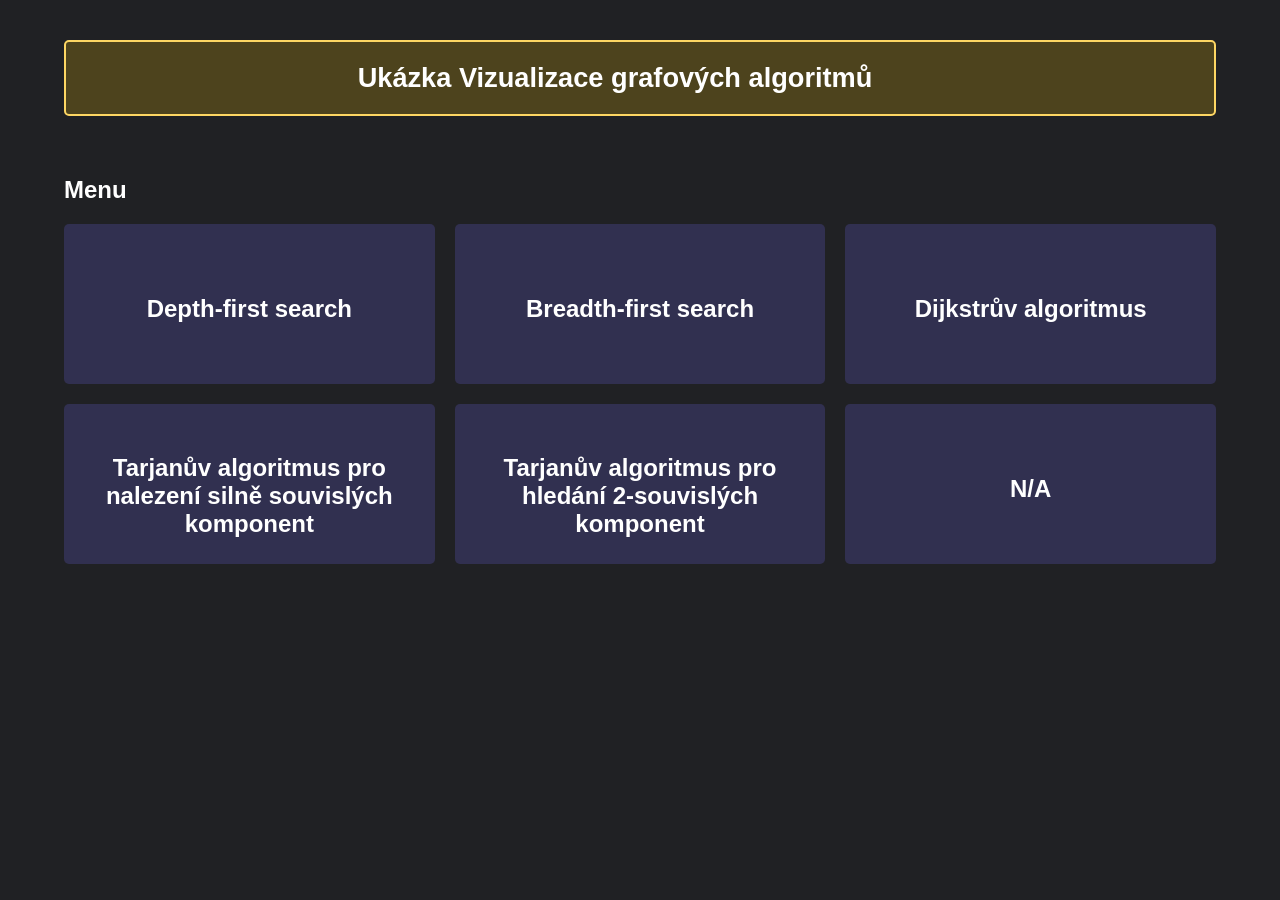
==== commit fbdcbea6: "Přidává zamykání manipulace s grafem při procházení. Upravuje části kódu." ====
--- a/data/index.html
+++ b/data/index.html
@@ -86,7 +86,7 @@
         <div id="map">
             <div class = canvas-container-hidden id="canvas-container0">
                 <div class = canvas-container-row>
-                    <div style = "float:left">
+                    <div>
                         <div class="menu">
                             <div class="menu-tools">
                                 <input type="image" style="z-index:2;  top:10%; left:10%" src="./assets/images/node.png" onclick="addNodeBtnClicked()"/>
@@ -132,7 +132,7 @@
             </div>
             <div class = canvas-container-hidden id="canvas-container1">
                 <div class = canvas-container-row>
-                    <div style = "float:left">
+                    <div>
                         <div class="menu">
                             <div class="menu-tools">
                                 <input type="image" style="z-index:2;  top:10%; left:10%" src="./assets/images/node.png" onclick="addNodeBtnClicked()"/>
@@ -177,7 +177,7 @@
             </div>
             <div class = canvas-container-hidden id="canvas-container2">
                 <div class = canvas-container-row>
-                    <div style = "float:left">
+                    <div>
                         <div class="menu">
                             <div class="menu-tools">
                                 <input type="image" style="z-index:2;  top:10%; left:10%" src="./assets/images/node.png" onclick="addNodeBtnClicked()"/>
@@ -222,7 +222,7 @@
             </div>
             <div class = canvas-container-hidden id="canvas-container3">
                 <div class = canvas-container-row>
-                    <div style = "float:left">
+                    <div>
                         <div class="menu">
                             <div class="menu-tools">
                                 <input type="image" style="z-index:2;  top:10%; left:10%" src="./assets/images/node.png" onclick="addNodeBtnClicked()"/>
@@ -269,7 +269,7 @@
             </div>
             <div class = canvas-container-hidden id="canvas-container4">
                 <div class = canvas-container-row>
-                    <div style = "float:left">
+                    <div>
                         <div class="menu">
                             <div class="menu-tools">
                                 <input type="image" style="z-index:2;  top:10%; left:10%" src="./assets/images/node.png" onclick="addNodeBtnClicked()"/>
@@ -313,7 +313,7 @@
             </div>
             <div class = canvas-container-hidden id="canvas-container5">
                 <div class = canvas-container-row>
-                    <div style = "float:left">
+                    <div>
                         <div class="menu">
                             <div class="menu-tools">
                                 <input type="image" style="z-index:2;  top:10%; left:10%" src="./assets/images/node.png" onclick="addNodeBtnClicked()"/>
--- a/data/assets/css/style.css
+++ b/data/assets/css/style.css
@@ -19,8 +19,8 @@
   justify-content: space-between;
   border: #fdd663 solid 2px;
   color: #fff;
-  margin-left: 10%;
-  margin-right: 10%;
+  margin-left: 5%;
+  margin-right: 5%;
 }
 .current-menu .icon {
   text-align: center;
@@ -96,8 +96,8 @@
   display: flex;
   gap: 35px;
   padding: 30px;
-  padding-left: 10%;
-  padding-right: 10%;
+  padding-left: 5%;
+  padding-right: 5%;
 }
 
 .search-bar
